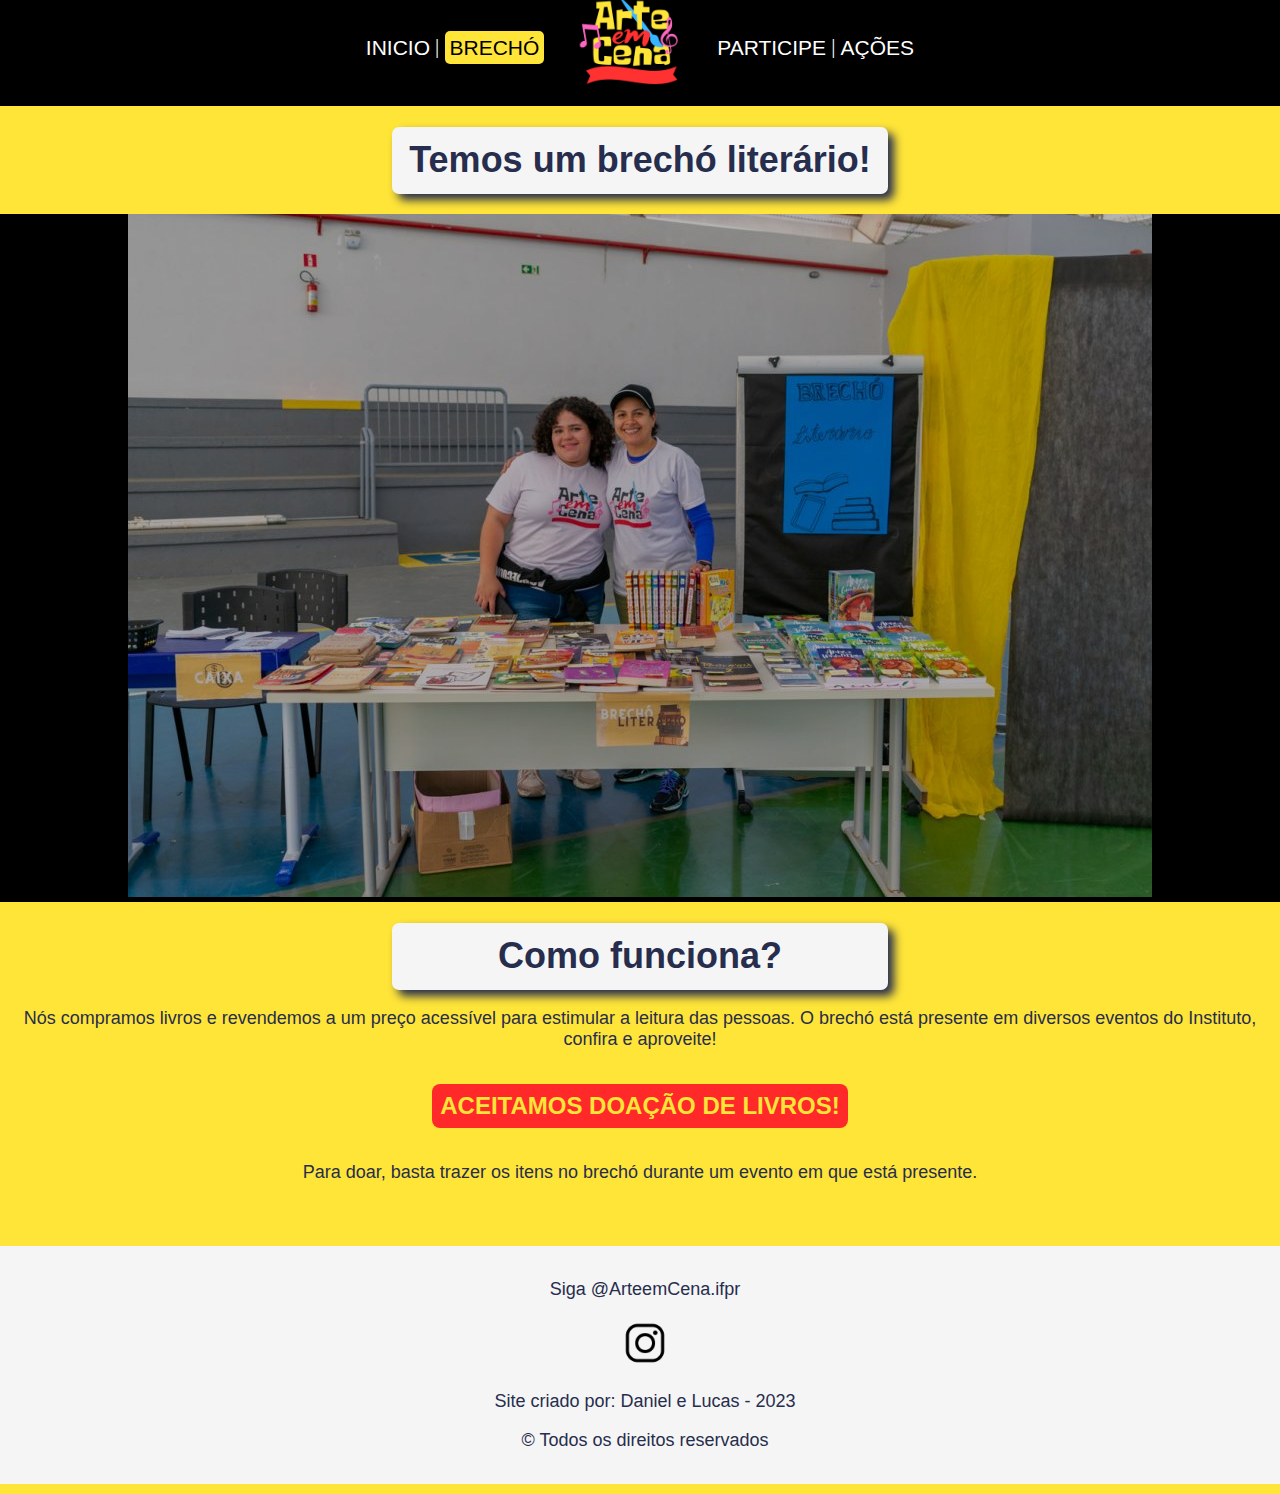
==== brecho.html @ a86fb151 "Add files via upload" ====
<!DOCTYPE html>
<html lang="en">
<head>
    <meta charset="UTF-8">
    <meta name="viewport" content="width=device-width, initial-scale=1.0">
    <title>Brechó - Arte em cena</title>
    <link rel="stylesheet" href="css/estilo1.css">
</head>
<body>
    <body>
        <header>
            <div>            
                <div>
                        <a class="links" href="index.html">INICIO</a> <span class="spancima">  |  </span>
                        <a class="selecao" href="brecho.html">BRECHÓ</a>
                        <img class="logo" src="img/logo arte em cna.png" alt="">
                        <a class="links" href="participe.html">PARTICIPE</a> <span class="spancima">  |  </span>
                        <a class="links"  href="event.html">AÇÕES</a>
                </div>
            </div>
        </header>

    <main>
        <div class="texto">
            <br><h1 class="titulo">Temos um brechó literário!</h1>
        </div>

        <div class="imagem brecho">
            <img class="opacidade" src="img/brecho.jpg" alt="">
        </div><br>
        
        <div class="texto">
            <h1 class="titulo">Como funciona?</h1>
            <p>Nós compramos livros e revendemos a um preço acessível para estimular a leitura das pessoas. O brechó está presente em diversos eventos do Instituto, confira e aproveite!</p>
            <h1 class="destaque">ACEITAMOS DOAÇÃO DE LIVROS!</h1>
            <p>Para doar, basta trazer os itens no brechó durante um evento em que está presente.</p>
        </div>

    </main>

    <footer class="rodabrecho">
        <div>
            <p>Siga @ArteemCena.ifpr</p>
            <a href="https://www.instagram.com/arteemcena.ifpr/"><img class="instagrampequeno" src="img/insta.png" alt=""></a>
            <p>Site criado por: Daniel e Lucas - 2023</p>
            <p class="rodape">© Todos os direitos reservados</p>
        </div>
    </footer>
    
</body>
</html>
---- css/estilo1.css ----
body{    
    height: 100%;
    margin: 0;
    font-size: 18px;
    color: #272d4d;
    background-color: #FFE538;
    font-family: 'Gill Sans', 'Gill Sans MT', Calibri, 'Trebuchet MS', sans-serif;  
    position: relative;
    background-image: url("/Arteemcena/img/fundo.jpg");
    background-attachment: scroll;
    background-position: center;
    background-size: cover;  
}

header {
    background-color: black;
    margin: -10px -20px 0 -20px;
    text-align: center;
} 

.spancima{
    font-family: Cambria, Cochin, Georgia, Times, 'Times New Roman', serif;
    position: relative;
    bottom: 47px;
    font-size: 21px;
    
    color: white;
}

.links{
    text-decoration: none;
    position: relative;
    bottom: 45px;

    display: inline-flexbox;    
    font-size: 21px;
    color: white;
}

.selecao{
    text-decoration: none;
    color: black;
    background-color: #FFE538;
    position: relative;
    bottom: 45px;

    padding: 5px;
    border-radius: 5px;

    display: inline-flexbox;    
    font-size: 21px;
}

.links:hover{
    color: #ff2929;
    bottom: 50px;
}
.logo{
    width: 110px;
    text-align: center;
    padding: 0 2%;
}

footer{
    text-align: center;
    background-color: whitesmoke;
    margin: 0px -20px -30px -10px;
    padding: 15px 0;

}

.rodabrecho{
    position: relative;
    top: 25px;
}

.instagrampequeno{
    width: 50px;
}

.divisoes{
    display: flex;
    flex-direction: row;
}

.bloco{

    float: left;
    margin: 15px 2px 15px 2px;
    padding: 1%;
    background-color: whitesmoke;
    border-radius: 7px;
    text-align: center;
    box-shadow: 6px 6px 10px;

    margin-top: 2%;
    
}

.bloco p{
    text-align: justify;
}

.bloco:hover{
    background-image: linear-gradient(to bottom, #00000000, #00000000,#f8d66565, #fcc81fbb);
}

.terco p{
    text-align: center;
}
.terco{
    width: 30%;
}

.imagem{
    text-align: center;
    margin: 0 0 -5px 0;

    
}

.brecho{
    background-color: black;
    margin: 0 -20px;
}

.opacidade{
    opacity: 70%;
}

p{
    text-align: center;
}

.texto{
    margin: 0 -20px ;
    padding: 20px 40px;
    padding-top: 0;
    text-align: center;
}

.texto1{
    margin: 0 -20px ;
    padding: 20px 40px;
    padding-top: 0;
    text-align: center;
    background-color: whitesmoke;
}

h1{
    text-align: center;
}

.destaque{
    color: #FFE538;
    background-color: #ff2929;
    padding: 8px;
    border-radius: 8px;
    display: inline-block; 
    font-size: 24px;
}

.espaco{
    color: #b8356500;
    user-select: none;
}

.titulo{
    margin: 0 30%;
    padding: 1%;
    background-color: #f5f5f5;
    border-radius: 7px;
    text-align: center;
    box-shadow: 6px 6px 10px;
    
}

@media screen and (max-width:1250px){
    .divisoes, .bloco{
        width: 100%;
        flex-direction: column;
    }
}
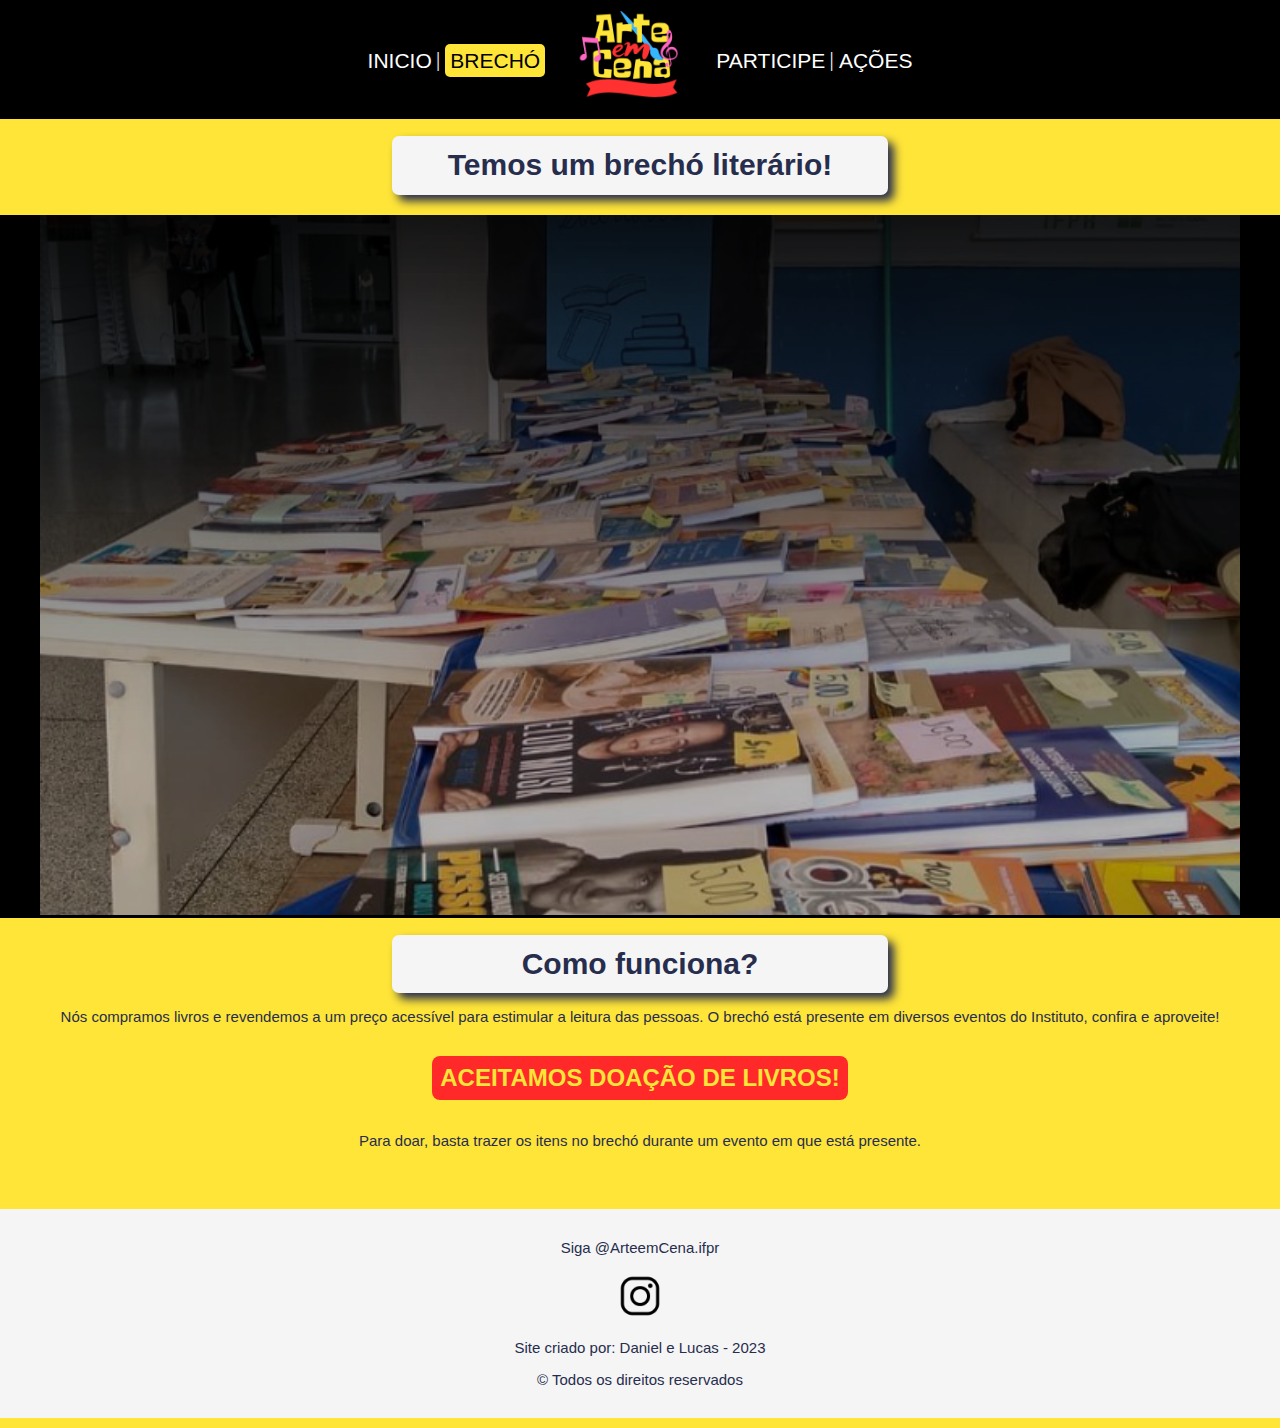
==== commit 0917577d: "Add files via upload" ====
--- a/brecho.html
+++ b/brecho.html
@@ -26,7 +26,7 @@
         </div>
 
         <div class="imagem brecho">
-            <img class="opacidade" src="img/brecho.jpg" alt="">
+            <img class="opacidade" src="img/brecho.png" alt="">
         </div><br>
         
         <div class="texto">
--- a/css/estilo1.css
+++ b/css/estilo1.css
@@ -1,20 +1,23 @@
 body{    
     height: 100%;
     margin: 0;
-    font-size: 18px;
+    font-size: 15px;
     color: #272d4d;
     background-color: #FFE538;
     font-family: 'Gill Sans', 'Gill Sans MT', Calibri, 'Trebuchet MS', sans-serif;  
     position: relative;
     background-image: url("/Arteemcena/img/fundo.jpg");
-    background-attachment: scroll;
+    background-attachment: fixed;
     background-position: center;
-    background-size: cover;  
+    background-size: cover;
+
+    overflow-x: hidden;
 }
 
 header {
     background-color: black;
     margin: -10px -20px 0 -20px;
+    padding-top: 1%;
     text-align: center;
 } 
 
@@ -64,7 +67,7 @@
 footer{
     text-align: center;
     background-color: whitesmoke;
-    margin: 0px -20px -30px -10px;
+    margin: 0px -20px -30px -20px;
     padding: 15px 0;
 
 }
@@ -114,9 +117,10 @@
 
 .imagem{
     text-align: center;
-    margin: 0 0 -5px 0;
-
-    
+    margin: 0 0 -5px 0;    
+}
+.acoes{
+    width: 90%;
 }
 
 .brecho{
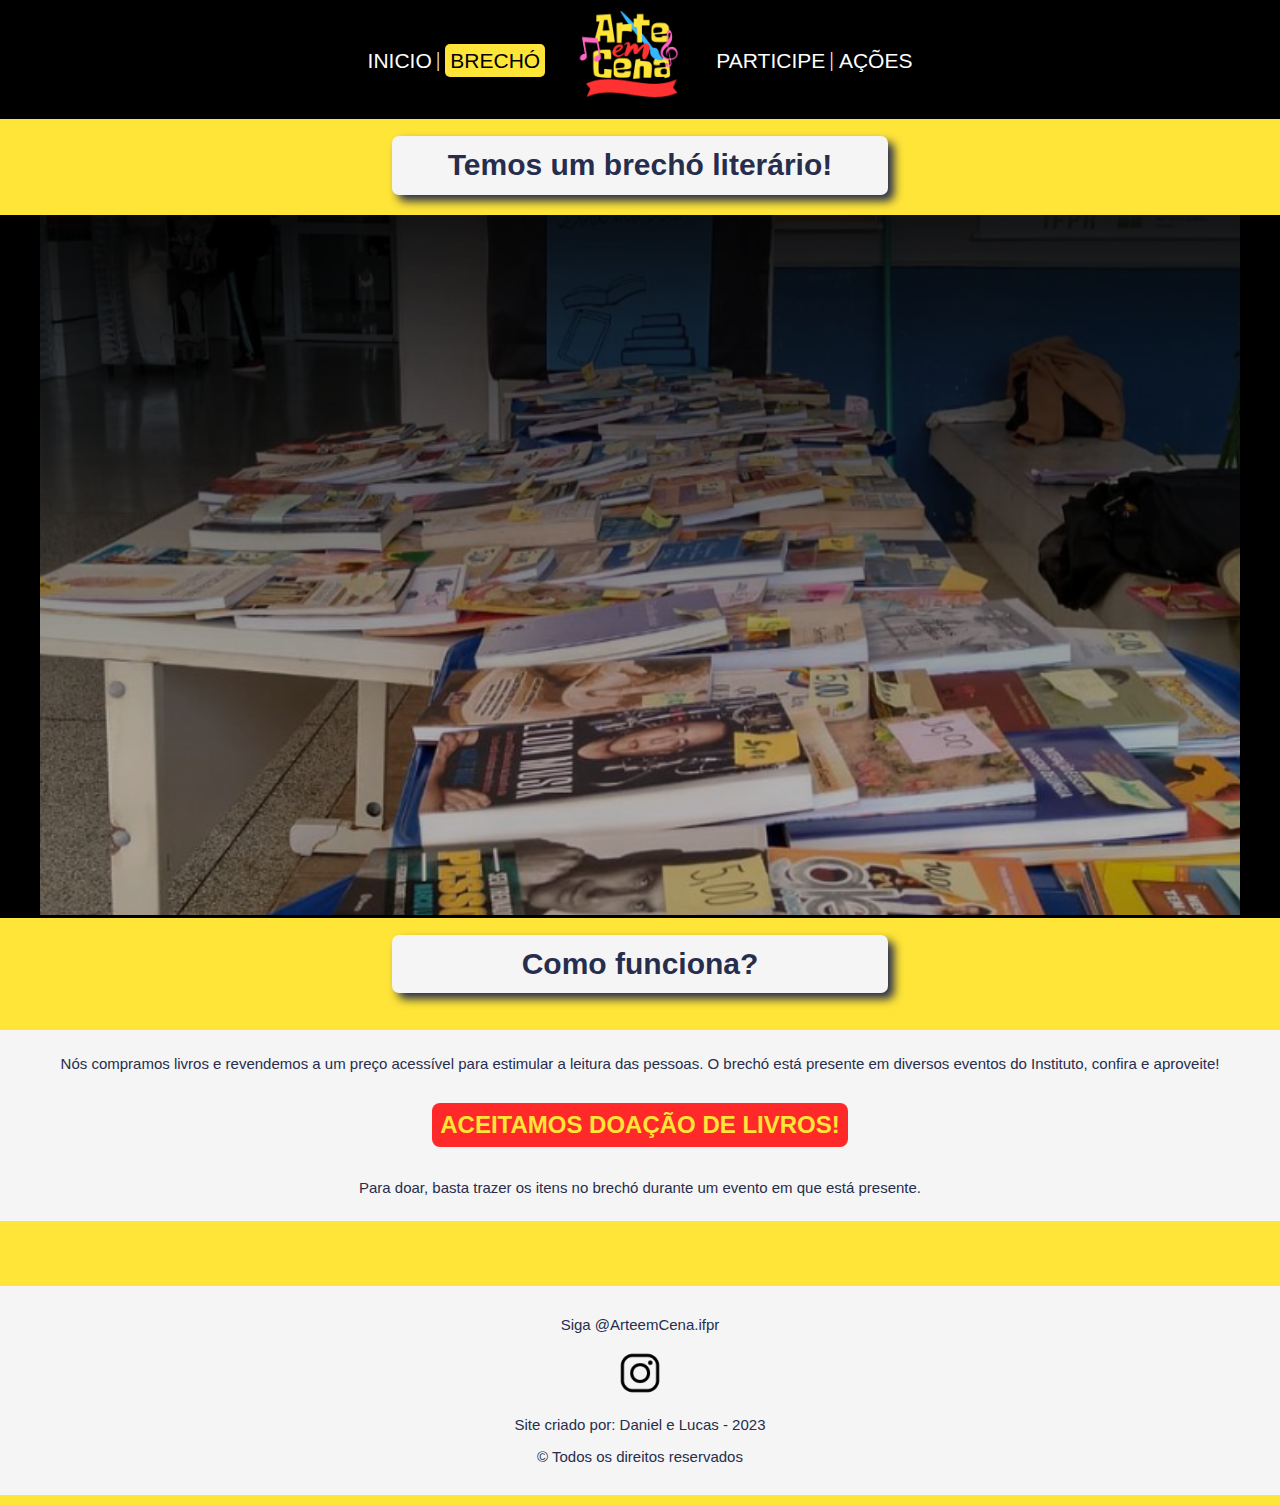
==== commit 4dd94e4c: "Add files via upload" ====
--- a/brecho.html
+++ b/brecho.html
@@ -30,11 +30,13 @@
         </div><br>
         
         <div class="texto">
-            <h1 class="titulo">Como funciona?</h1>
-            <p>Nós compramos livros e revendemos a um preço acessível para estimular a leitura das pessoas. O brechó está presente em diversos eventos do Instituto, confira e aproveite!</p>
-            <h1 class="destaque">ACEITAMOS DOAÇÃO DE LIVROS!</h1>
-            <p>Para doar, basta trazer os itens no brechó durante um evento em que está presente.</p>
-        </div>
+            <h1 class="titulo">Como funciona?</h1><br>
+            <div class="texto2">
+                <p>Nós compramos livros e revendemos a um preço acessível para estimular a leitura das pessoas. O brechó está presente em diversos eventos do Instituto, confira e aproveite!</p>
+                <h1 class="destaque">ACEITAMOS DOAÇÃO DE LIVROS!</h1>
+                <p>Para doar, basta trazer os itens no brechó durante um evento em que está presente.</p>
+            </div>
+            </div>
 
     </main>
 
--- a/css/estilo1.css
+++ b/css/estilo1.css
@@ -151,6 +151,13 @@
     background-color: whitesmoke;
 }
 
+.texto2{
+    margin: 20px -20px ;
+    padding: 10px 30px;
+    text-align: center;
+    background-color: whitesmoke;
+}
+
 h1{
     text-align: center;
 }
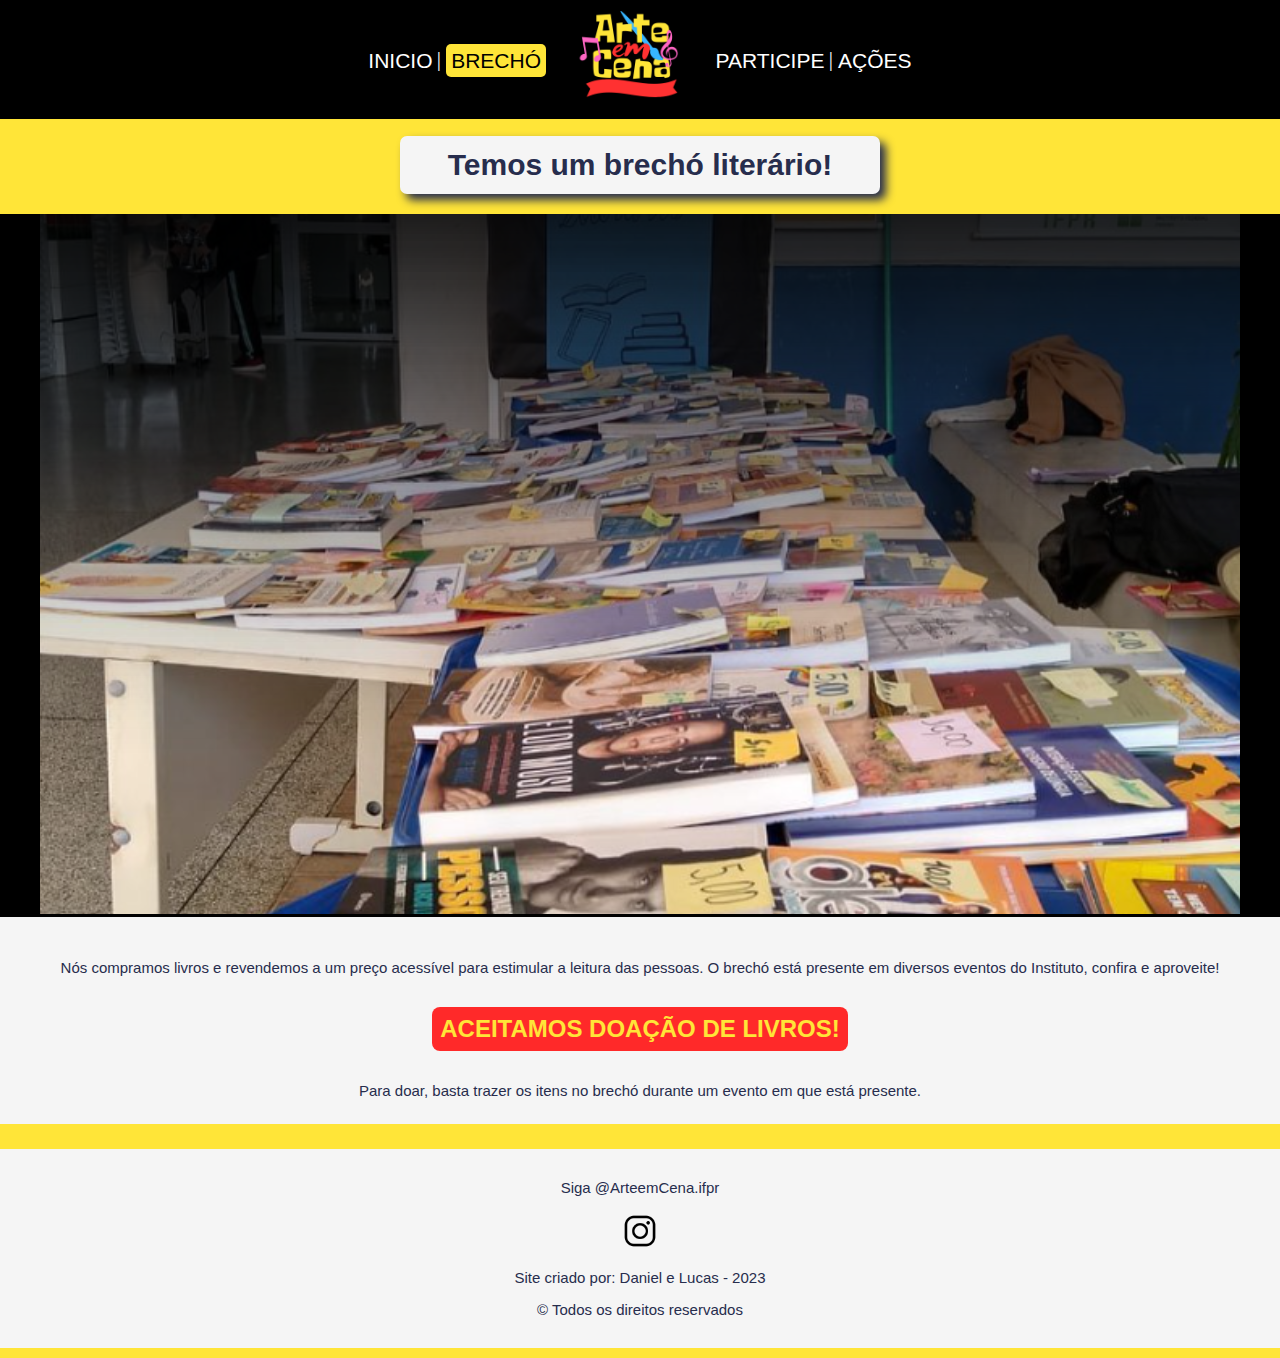
==== commit b9c362ae: "atualizacoes para mobile" ====
--- a/brecho.html
+++ b/brecho.html
@@ -26,16 +26,14 @@
         </div>
 
         <div class="imagem brecho">
-            <img class="opacidade" src="img/brecho.png" alt="">
-        </div><br>
-        
-        <div class="texto">
-            <h1 class="titulo">Como funciona?</h1><br>
-            <div class="texto2">
+            <img class="mobile" src="img/brecho.png" alt="">
+        </div>
+
+            <div class="texto1">
+                <br>
                 <p>Nós compramos livros e revendemos a um preço acessível para estimular a leitura das pessoas. O brechó está presente em diversos eventos do Instituto, confira e aproveite!</p>
                 <h1 class="destaque">ACEITAMOS DOAÇÃO DE LIVROS!</h1>
                 <p>Para doar, basta trazer os itens no brechó durante um evento em que está presente.</p>
-            </div>
             </div>
 
     </main>
--- a/css/estilo1.css
+++ b/css/estilo1.css
@@ -1,6 +1,12 @@
-body{    
+html, body{
+    width: 100%;
+    max-width: 100vw;
     height: 100%;
     margin: 0;
+    padding: 0;
+}
+
+body{
     font-size: 15px;
     color: #272d4d;
     background-color: #FFE538;
@@ -16,7 +22,7 @@
 
 header {
     background-color: black;
-    margin: -10px -20px 0 -20px;
+    margin: -10px 0 0 0;
     padding-top: 1%;
     text-align: center;
 } 
@@ -67,7 +73,7 @@
 footer{
     text-align: center;
     background-color: whitesmoke;
-    margin: 0px -20px -30px -20px;
+    margin: 0px 0 -30px 0;
     padding: 15px 0;
 
 }
@@ -78,12 +84,13 @@
 }
 
 .instagrampequeno{
-    width: 50px;
+    width: 40px;
 }
 
 .divisoes{
     display: flex;
     flex-direction: row;
+    text-align: center;
 }
 
 .bloco{
@@ -116,8 +123,7 @@
 }
 
 .imagem{
-    text-align: center;
-    margin: 0 0 -5px 0;    
+    text-align: center;    
 }
 .acoes{
     width: 90%;
@@ -125,7 +131,6 @@
 
 .brecho{
     background-color: black;
-    margin: 0 -20px;
 }
 
 .opacidade{
@@ -137,22 +142,19 @@
 }
 
 .texto{
-    margin: 0 -20px ;
     padding: 20px 40px;
     padding-top: 0;
     text-align: center;
 }
 
 .texto1{
-    margin: 0 -20px ;
-    padding: 20px 40px;
-    padding-top: 0;
+    padding: 10px 20px;
     text-align: center;
     background-color: whitesmoke;
 }
 
 .texto2{
-    margin: 20px -20px ;
+    margin: 20px 0;
     padding: 10px 30px;
     text-align: center;
     background-color: whitesmoke;
@@ -186,10 +188,45 @@
     
 }
 
-@media screen and (max-width:1250px){
-    .divisoes, .bloco{
+@media screen and (max-width:900px){    
+    body{
         width: 100%;
+    }
+
+    .mobile{
+        width: 100vw;
+        text-align: center;
+    }
+
+    .bloco{
+        width: 99%;
         flex-direction: column;
     }
-}
-
+    
+    .divisoes{
+        width: 99%;
+        flex-direction: column;
+    }
+
+    header{
+        padding-top: 4vw;
+    }
+
+    .selecao, .links,.spancima{
+        bottom: 9vw;
+        font-size: 4vw;
+    }
+
+    .logo{
+        width: 20vw;
+    }
+
+    .titulo{
+        margin: 0 10%;
+        font-size: 6vw;
+    }
+
+    .destaque{
+        font-size: 5vw;
+    }    
+}
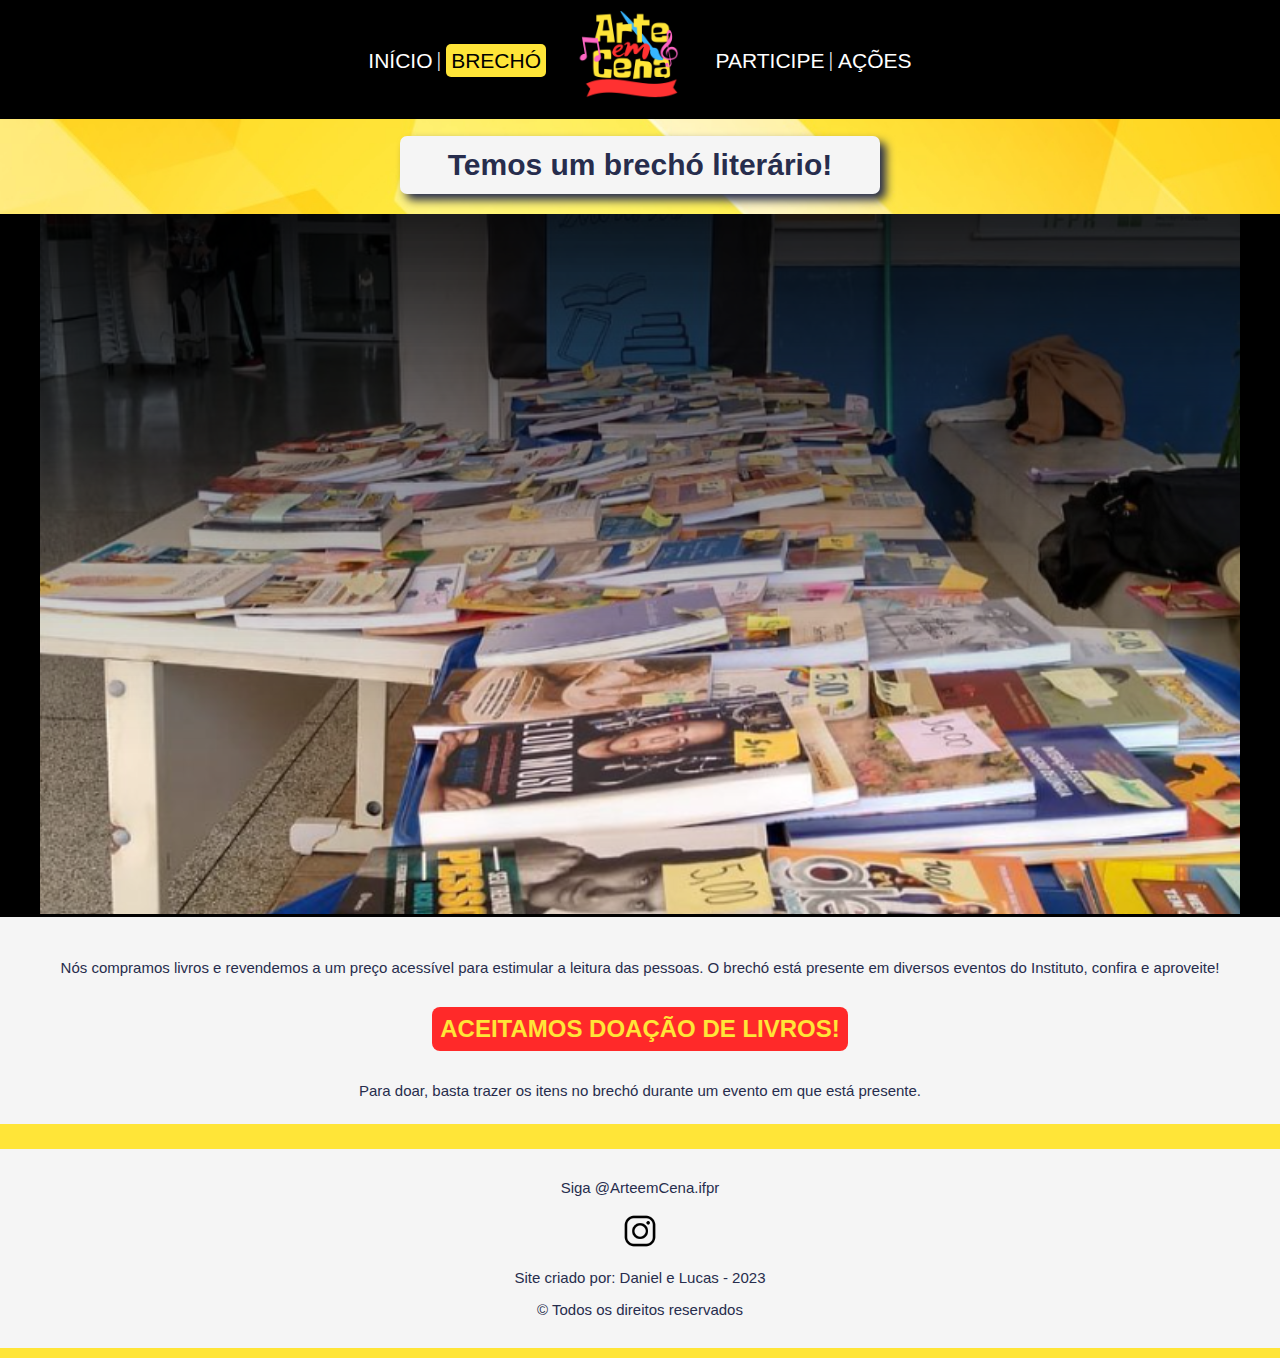
==== commit d4bcc680: "Update brecho.html" ====
--- a/brecho.html
+++ b/brecho.html
@@ -11,7 +11,7 @@
         <header>
             <div>            
                 <div>
-                        <a class="links" href="index.html">INICIO</a> <span class="spancima">  |  </span>
+                        <a class="links" href="index.html">INÍCIO</a> <span class="spancima">  |  </span>
                         <a class="selecao" href="brecho.html">BRECHÓ</a>
                         <img class="logo" src="img/logo arte em cna.png" alt="">
                         <a class="links" href="participe.html">PARTICIPE</a> <span class="spancima">  |  </span>
@@ -48,4 +48,4 @@
     </footer>
     
 </body>
-</html>+</html>
--- a/css/estilo1.css
+++ b/css/estilo1.css
@@ -12,7 +12,7 @@
     background-color: #FFE538;
     font-family: 'Gill Sans', 'Gill Sans MT', Calibri, 'Trebuchet MS', sans-serif;  
     position: relative;
-    background-image: url("/Arteemcena/img/fundo.jpg");
+    background-image: url("../img/fundo.jpg");
     background-attachment: fixed;
     background-position: center;
     background-size: cover;
@@ -228,5 +228,10 @@
 
     .destaque{
         font-size: 5vw;
-    }    
-}
+    }   
+    
+    .links:hover{
+        color: #ff2929;
+        bottom: 9.5vw;
+    }
+}
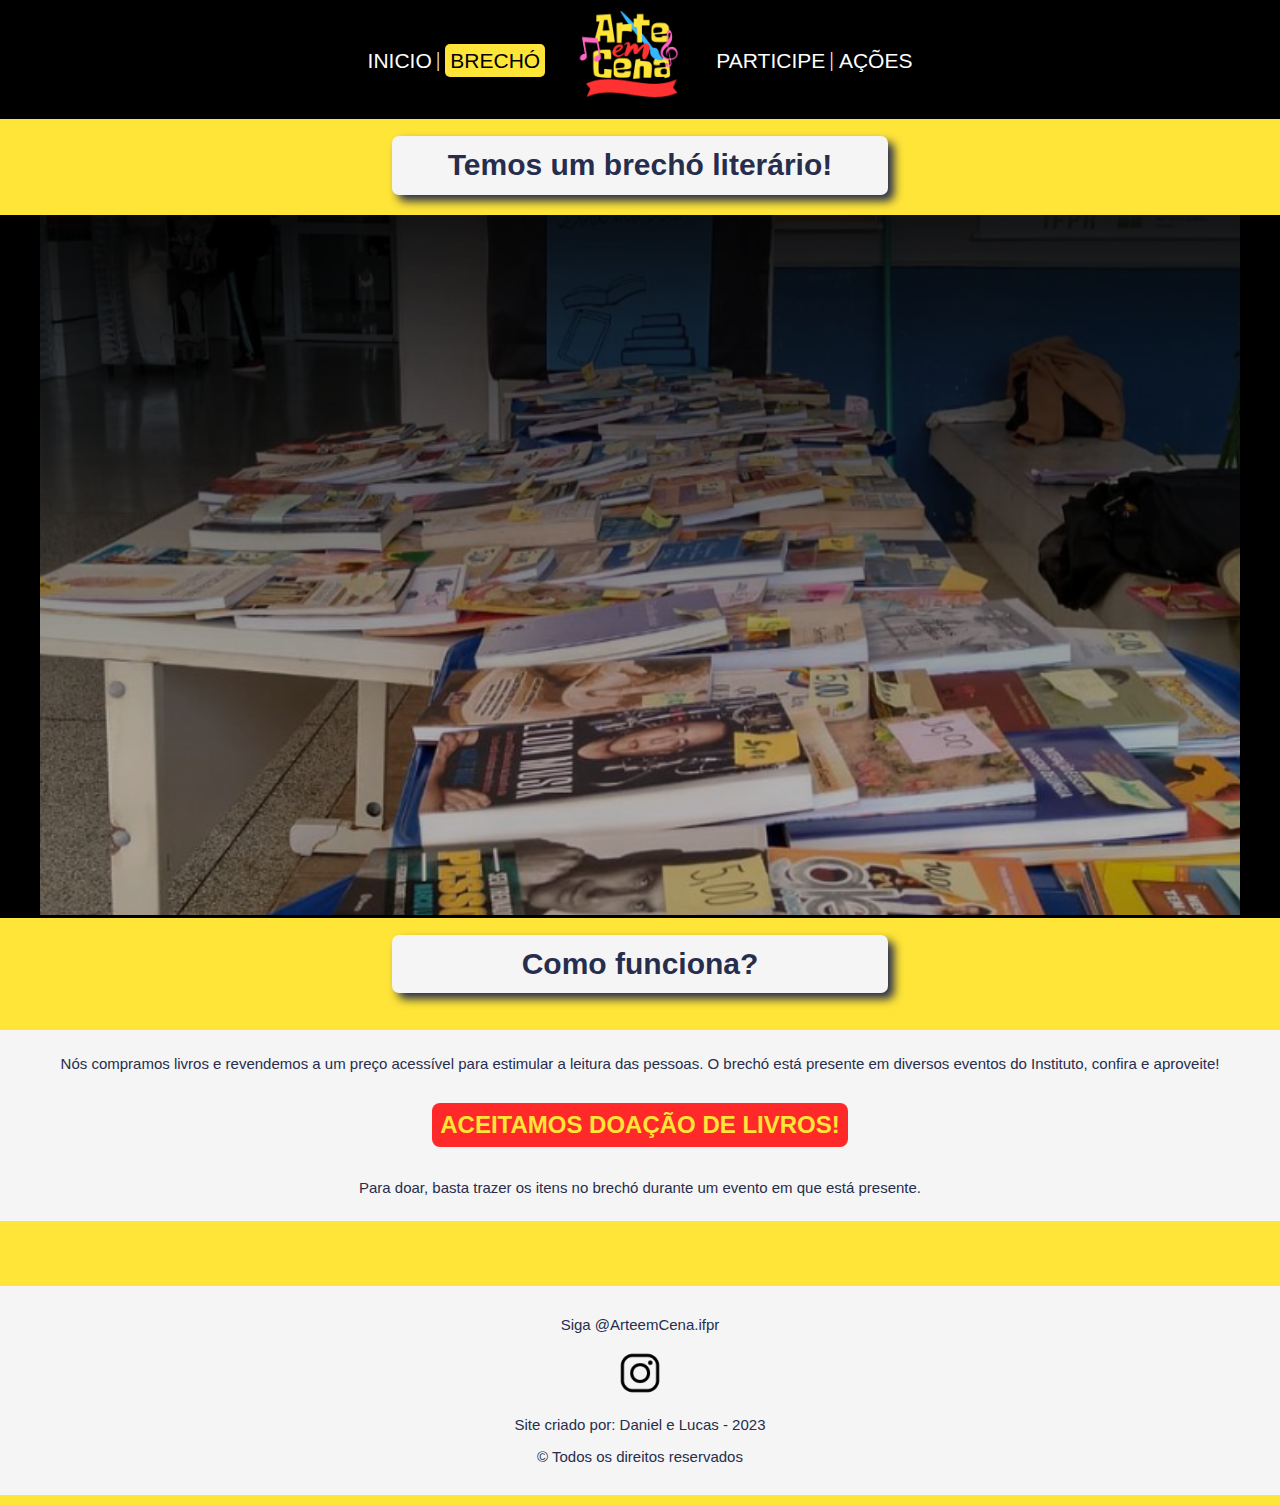
==== commit 28ebfd6d: "site finalizado" ====
--- a/brecho.html
+++ b/brecho.html
@@ -5,13 +5,14 @@
     <meta name="viewport" content="width=device-width, initial-scale=1.0">
     <title>Brechó - Arte em cena</title>
     <link rel="stylesheet" href="css/estilo1.css">
+    <link rel="icon" href="../img/favicon.ico" type="image/x-icon">
 </head>
 <body>
     <body>
         <header>
             <div>            
                 <div>
-                        <a class="links" href="index.html">INÍCIO</a> <span class="spancima">  |  </span>
+                        <a class="links" href="index.html">INICIO</a> <span class="spancima">  |  </span>
                         <a class="selecao" href="brecho.html">BRECHÓ</a>
                         <img class="logo" src="img/logo arte em cna.png" alt="">
                         <a class="links" href="participe.html">PARTICIPE</a> <span class="spancima">  |  </span>
@@ -26,14 +27,16 @@
         </div>
 
         <div class="imagem brecho">
-            <img class="mobile" src="img/brecho.png" alt="">
-        </div>
-
-            <div class="texto1">
-                <br>
+            <img class="opacidade" src="img/brecho.png" alt="">
+        </div><br>
+        
+        <div class="texto">
+            <h1 class="titulo">Como funciona?</h1><br>
+            <div class="texto2">
                 <p>Nós compramos livros e revendemos a um preço acessível para estimular a leitura das pessoas. O brechó está presente em diversos eventos do Instituto, confira e aproveite!</p>
                 <h1 class="destaque">ACEITAMOS DOAÇÃO DE LIVROS!</h1>
                 <p>Para doar, basta trazer os itens no brechó durante um evento em que está presente.</p>
+            </div>
             </div>
 
     </main>
@@ -48,4 +51,4 @@
     </footer>
     
 </body>
-</html>
+</html>--- a/css/estilo1.css
+++ b/css/estilo1.css
@@ -1,18 +1,12 @@
-html, body{
-    width: 100%;
-    max-width: 100vw;
+body{    
     height: 100%;
     margin: 0;
-    padding: 0;
-}
-
-body{
     font-size: 15px;
     color: #272d4d;
     background-color: #FFE538;
     font-family: 'Gill Sans', 'Gill Sans MT', Calibri, 'Trebuchet MS', sans-serif;  
     position: relative;
-    background-image: url("../img/fundo.jpg");
+    background-image: url("/Arteemcena/img/fundo.jpg");
     background-attachment: fixed;
     background-position: center;
     background-size: cover;
@@ -22,7 +16,7 @@
 
 header {
     background-color: black;
-    margin: -10px 0 0 0;
+    margin: -10px -20px 0 -20px;
     padding-top: 1%;
     text-align: center;
 } 
@@ -73,7 +67,7 @@
 footer{
     text-align: center;
     background-color: whitesmoke;
-    margin: 0px 0 -30px 0;
+    margin: 0px -20px -30px -20px;
     padding: 15px 0;
 
 }
@@ -84,13 +78,12 @@
 }
 
 .instagrampequeno{
-    width: 40px;
+    width: 50px;
 }
 
 .divisoes{
     display: flex;
     flex-direction: row;
-    text-align: center;
 }
 
 .bloco{
@@ -123,7 +116,8 @@
 }
 
 .imagem{
-    text-align: center;    
+    text-align: center;
+    margin: 0 0 -5px 0;    
 }
 .acoes{
     width: 90%;
@@ -131,6 +125,7 @@
 
 .brecho{
     background-color: black;
+    margin: 0 -20px;
 }
 
 .opacidade{
@@ -142,19 +137,22 @@
 }
 
 .texto{
+    margin: 0 -20px ;
     padding: 20px 40px;
     padding-top: 0;
     text-align: center;
 }
 
 .texto1{
-    padding: 10px 20px;
+    margin: 0 -20px ;
+    padding: 20px 40px;
+    padding-top: 0;
     text-align: center;
     background-color: whitesmoke;
 }
 
 .texto2{
-    margin: 20px 0;
+    margin: 20px -20px ;
     padding: 10px 30px;
     text-align: center;
     background-color: whitesmoke;
@@ -188,50 +186,10 @@
     
 }
 
-@media screen and (max-width:900px){    
-    body{
+@media screen and (max-width:1250px){
+    .divisoes, .bloco{
         width: 100%;
-    }
-
-    .mobile{
-        width: 100vw;
-        text-align: center;
-    }
-
-    .bloco{
-        width: 99%;
         flex-direction: column;
     }
-    
-    .divisoes{
-        width: 99%;
-        flex-direction: column;
-    }
+}
 
-    header{
-        padding-top: 4vw;
-    }
-
-    .selecao, .links,.spancima{
-        bottom: 9vw;
-        font-size: 4vw;
-    }
-
-    .logo{
-        width: 20vw;
-    }
-
-    .titulo{
-        margin: 0 10%;
-        font-size: 6vw;
-    }
-
-    .destaque{
-        font-size: 5vw;
-    }   
-    
-    .links:hover{
-        color: #ff2929;
-        bottom: 9.5vw;
-    }
-}
